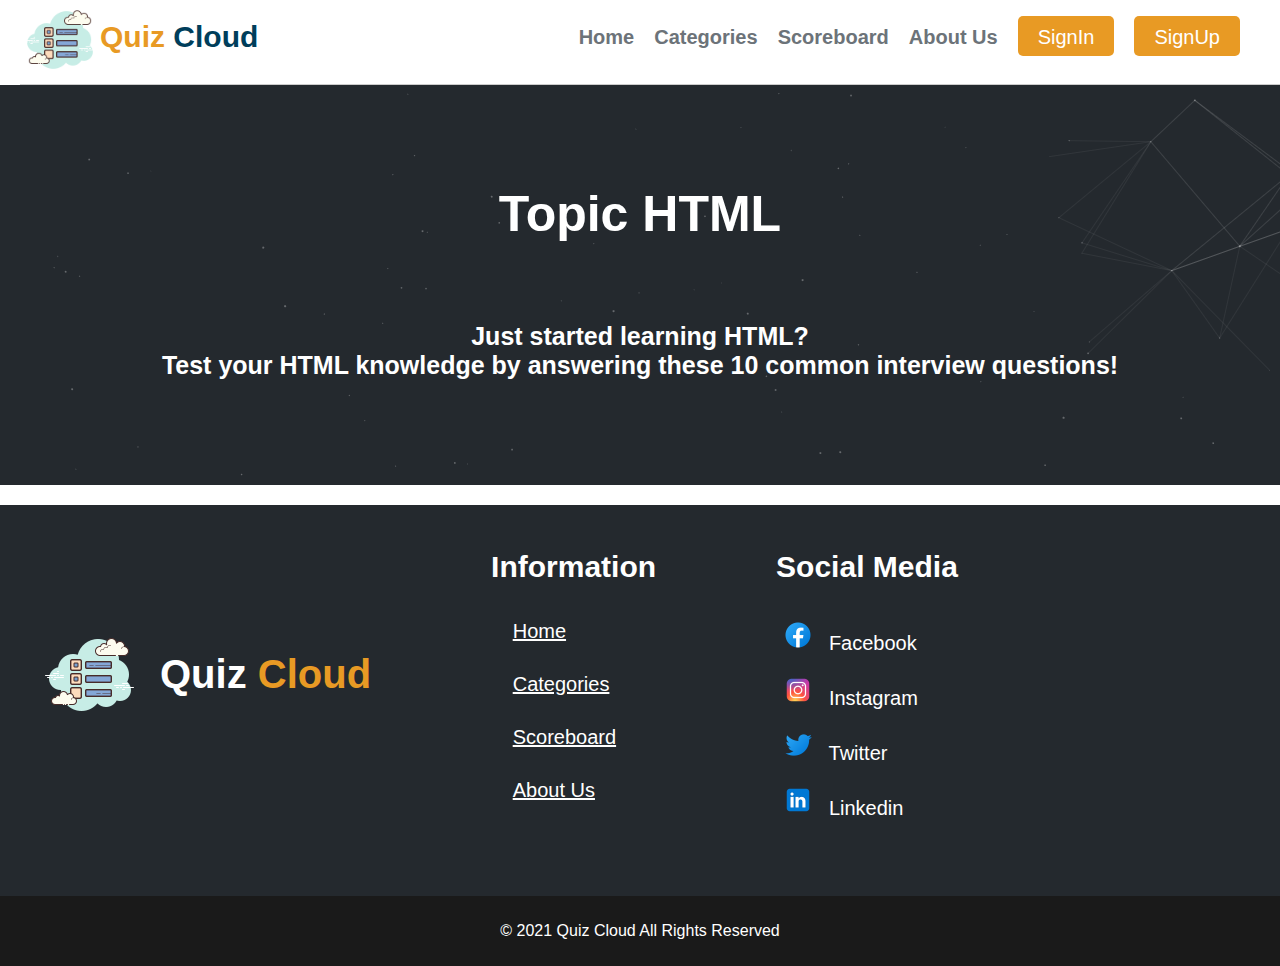
==== about.html @ d6a22921 "about.html" ====
<!DOCTYPE html>
<html>
  <head>
    <title>Quiz Application</title>
    <link rel="stylesheet" href="index.css" />
    <link rel="shortcut icon" href="quiz_icon.png" type="image/x-icon" />
  </head>
  <body>
    <!-- Navbar -->
    <nav>
      <div class="navbar">
        <a href="index.html">
          <img class="logo" src="images/quiz_icon.png" alt="Logo" />
        </a>
        <div>
          <h1>Quiz <span>Cloud</span></h1>
        </div>
        <div class="menu-bars">
          <span></span>
          <span></span>
          <span></span>
        </div>
        <div class="menu">
          <ul>
            <li><a href="index.html">Home</a></li>
            <li><a href="category.html">Categories</a></li>
            <li><a href="">Scoreboard</a></li>
            <li><a href="about.html">About Us</a></li>
          </ul>
          <button class="navbtn">SignIn</button>
          <button class="navbtn">SignUp</button>
        </div>
      </div>
    </nav>

    <!-- Container  -->
    <div class="container" id="ct2">
      <h1 id="topic">Topic HTML</h1>
      <h3 id="topic-st">
        Just started learning HTML? <br />
        Test your HTML knowledge by answering these 10 common interview
        questions!
      </h3>
    </div>

    <!-- Footer -->
    <footer>
      <div class="footer">
        <div class="footer-logo">
          <img src="images/quiz_icon.png" alt="Logo" />
          <h1>Quiz <span>Cloud</span></h1>
        </div>
        <div class="footer-menu">
          <h2>Information</h2>
          <ul>
            <li><a href="index.html">Home</a></li>
            <li><a href="category.html">Categories</a></li>
            <li><a href="">Scoreboard</a></li>
            <li><a href="about.html">About Us</a></li>
          </ul>
        </div>
        <div class="footer-social">
          <h2>Social Media</h2>
          <ul>
            <li>
              <a href=""
                ><img src="images/facebook.png" alt="facebook" /> Facebook</a
              >
            </li>
            <li>
              <a href=""
                ><img src="images/instagram.png" alt="instagram" /> Instagram</a
              >
            </li>
            <li>
              <a href=""
                ><img src="images/twitter.png" alt="twitter" /> Twitter</a
              >
            </li>
            <li>
              <a href=""
                ><img src="images/linkedin.png" alt="linkedin" /> Linkedin</a
              >
            </li>
          </ul>
        </div>
      </div>
      <div class="copyright">
        <p>&copy; 2021 <span>Quiz Cloud</span> All Rights Reserved</p>
      </div>
    </footer>
  </body>
</html>
---- index.css ----
* {
  font-family: Arial, Helvetica, sans-serif;
}

body {
  margin: 0;
}

/* navbar */

nav{
  margin-bottom: 0px;
}

.navbar{
  background-color: #FFFFFF;
  padding: 0px;
  margin: 0px 0px 0px 20px;
  border-bottom: 1px solid #ccc;
  display: flex;
}

.logo{
  height: 80px;
  width: 80px;
}

.navbar h1{
  color: #E89A24;
  font-weight: bold;
  font-size: 30px;
}

.navbar h1 span{
  color: #003E5B
}

.menu-bars{
  display: none;
  flex-direction: column;
  justify-content: space-between;
  width: 24px;
  height: 18px;
  cursor: pointer;
  margin: 30px;
}

.menu-bars span{
  width: 100%;
  height: 3px;
  background-color: black;
}

.menu{
  margin-left: auto;
  margin-top: 10px;
  margin-right: 20px;
  display: flex;
}

.menu ul{
  list-style: none;
  display: flex;
}

.menu ul li a{
  color: #6C7379;
  font-size: 20px;
  font-weight: bold;
  text-decoration:none;
  margin-right: 20px;
}

.navbtn{
  background-color: #E89A24;
  color: #FFFFFF;
  border: none;
  height: 40px;
  border-radius: 5px;
  padding: 10px 20px;
  font-size: 20px;
  cursor: pointer;
  margin-right: 20px;
  margin-top: 6px;
}

/* container */

.container{
  background-image: url(/images/download.png);
  width: 100%;
  height: 640px;
  padding: 0px;
  margin: 0px;
  align-self: center;
  background-color: #24292E;
  background-repeat: no-repeat;
  display: flex;
  flex-direction: column;
}

#ct2{
  background-image: url(images/background2.png);
  height: 400px;
}

.container h1{
  color: #FFFFFF;
  font-size: 50px;
  font-weight: bold;
  text-align: center;
  padding-top: 100px;
  margin-top: 0px;
}

.container h3{
  color: #FFFFFF;
  font-size: 25px;
  font-weight: bold;
  text-align: center;
  padding-top: 20px;
}

.container button{
  background-color: #E89A24;
  color: #FFFFFF;
  border: none;
  height: 40px;
  border-radius: 5px;
  padding: 10px 20px;
  font-size: 20px;
  cursor: pointer;
  margin-top: 20px;
  align-self: center;
}

.container button:hover{
  background-color: #F2B84B;
}

.container img{
  width: 30%;
  margin-top: 20px;
  margin-left: 35%;
}

/* heading */

.heading{
  color: #003E5B;
  text-align: center;
  font-weight: bold;
  margin-top: 60px;
}

/* courses */

.line {
  display: flex;
}

.category-card{
  width: 33%;
  padding: 20px 10px;
  margin: 20px 80px;
  background-color: #F7F7F7;
  display: flex;
  flex-direction: column;
}

.category-card img{
  height: 100px;
  width: 100px;
  margin: 10px;
  align-self: center;
}

.category-card h1{
  text-align: center;
  font-weight: bold;
  color: #003E5B;
}

.category-card p{
  text-align: center;
}

.category-card a{
  color: #E89A24;
  font-size: 18px;
  font-weight: bold;
}

.category-card a:hover{
  color: #F2B84B;
}

/* proceed */

.proceed{
  background-color: #F7F7F7;
  display: flex;
  flex-direction: column;
  align-items: center;
  padding: 20px 0px;
}

.proceed button{
  background-color: #E89A24;
  color: #FFFFFF;
  border: none;
  height: 40px;
  border-radius: 5px;
  padding: 10px 20px;
  font-size: 20px;
  cursor: pointer;
  margin-top: 20px;
  align-self: center;
}

/* footer */

footer{
  background-color: #24292E;
  color: #FFFFFF;
}

.footer{
  padding: 20px 0px;
  margin-top: 20px;
  display: flex;
  flex-direction: row;
  
}

.footer-logo{
  display: flex;
  margin-left: 40px;
  margin-top:  100px;
}

.footer-logo img{
  height: 100px;
  width: 100px;
}

.footer h1{
  font-size: 40px;
  font-weight: bold;
  margin-left: 20px;
}

.footer h1 span{
  color: #E89A24;
}

.footer ul{
  list-style: none;
  display: flex;
  flex-direction: column;
  margin-left: auto;
  margin-right: 40px;
}

.footer h2{
  font-size: 30px;
  font-weight: bold;
  margin-bottom: 20px;
  margin-left: 60px;
}

.footer-menu{
  display: flex;
  flex-direction: column;
  margin-left: 60px;
}

.footer-menu ul li{
  margin-bottom: 30px;
}

.footer a{
  color: #FFFFFF;
  font-size: 20px;
  margin-left: 20px;
}

.footer a:hover{
  color: #E89A24;
}

.footer-social{
  display: flex;
  flex-direction: column;
  margin-left: 60px;
}

.footer-social ul li{
  margin-bottom: 20px;
}

.footer-social a{
  margin-left: 20px;
  text-decoration: none;
}

.footer-social img{
  margin-right: 10px;
  width: 30px; 
  height: 30px; 
}

.copyright{
  background-color: #1A1A1A;
  color: #FFFFFF;
  text-align: center;
  padding: 10px 0px;
  margin-top: 20px;
}

/* quiz container */

#quiz-block{
  padding: 20px 0px;
  margin-top: 20px;
  display: flex;
  flex-direction: column;
}

.question{
  background-color: #F7F7F7;
  padding: 20px 10px;
  margin: 0px 80px;
  display: flex;
  flex-direction: column;
  font-weight: bold;
}

.answers{
  display: flex;
  flex-direction: column;
  margin: 0px 80px;
  padding: 0px 10px;
}

.answers label{
  margin-bottom: 10px;
  padding: 10px 20px;
  font-size: 16px;
}

.answers label:hover{
  border: 3px solid #F2B84B;
  border-radius: 5px;
}

.submit-quiz{
  background-color: #F7F7F7;
  display: flex;
  flex-direction: column;
  align-items: center;
  padding: 20px 0px;
}

.submit-quiz button{
  background-color: #E89A24;
  color: #FFFFFF;
  border: none;
  height: 40px;
  border-radius: 5px;
  padding: 10px 20px;
  font-size: 20px;
  cursor: pointer;
  margin-top: 20px;
  align-self: center;
}

.submit-quiz button:hover{
  background-color: #F2B84B;
}

.result{
  padding: 20px 10px;
  margin: 0px 80px;
  display: flex;
  flex-direction: column;
}

.result p{
  font-weight: bold;
  font-size: 20px;
  margin-bottom: 10px;
}

/* responsive */

@media only screen and (max-width:600px){
  .menu  {
    display: none;
  }

  .menu-bars{
    margin-left: auto;
    display: flex;
  }

  .line{
     display: block;
  }

  .category-card{
    width: 70%;
    margin: 20px auto;
  }

  .footer{
    display: block;
    padding: 20px;
  }

  .footer ul{
    margin-left: 20px;
  }

  .footer-logo{
    margin-left: 20%;
  }

  .footer-menu{
    margin-left: 25%;
    display: block;
  }

  .footer-social{
    margin-left: 25%;
    display: block;
  }
}
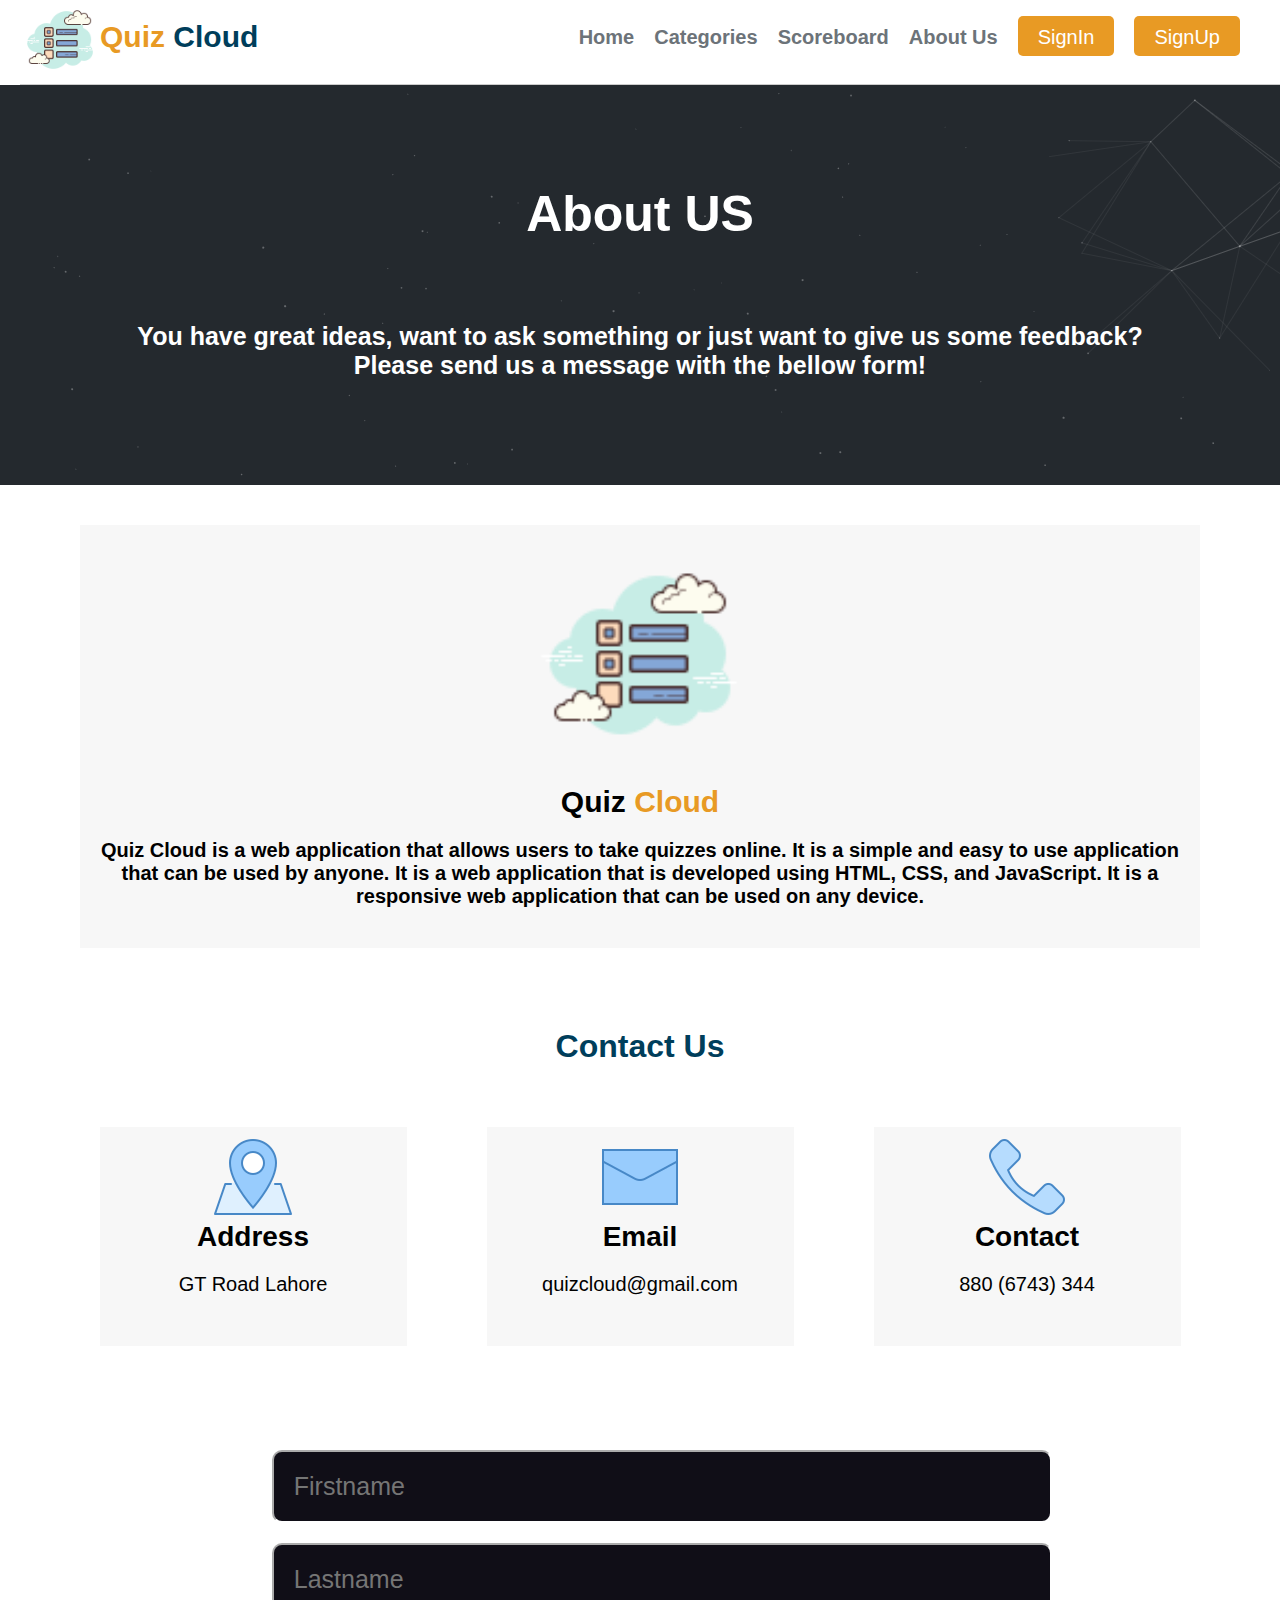
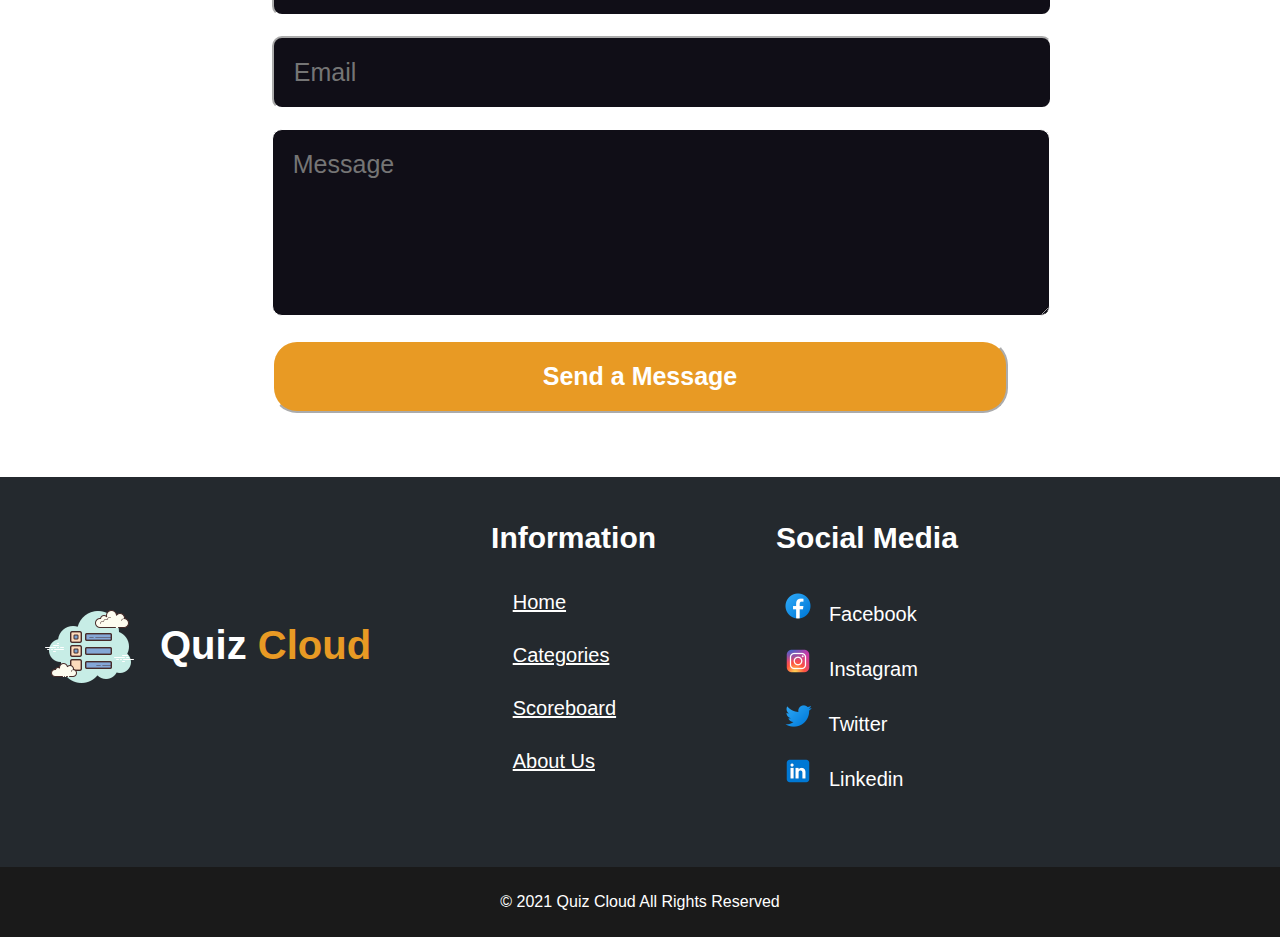
==== commit ea5ac245: "favicon" ====
--- a/about.html
+++ b/about.html
@@ -3,7 +3,7 @@
   <head>
     <title>Quiz Application</title>
     <link rel="stylesheet" href="index.css" />
-    <link rel="shortcut icon" href="quiz_icon.png" type="image/x-icon" />
+    <link rel="shortcut icon" href="images/favicon.ico" type="image/x-icon" />
   </head>
   <body>
     <!-- Navbar -->
@@ -35,13 +35,68 @@
 
     <!-- Container  -->
     <div class="container" id="ct2">
-      <h1 id="topic">Topic HTML</h1>
-      <h3 id="topic-st">
-        Just started learning HTML? <br />
-        Test your HTML knowledge by answering these 10 common interview
-        questions!
+      <h1>About US</h1>
+      <h3>
+        You have great ideas, want to ask something or just want to give us some
+        feedback? <br />Please send us a message with the bellow form!
       </h3>
     </div>
+
+    <!-- about us -->
+    <div class="about-us">
+      <div class="about-us-card">
+        <img src="images/quiz_icon.png" alt="" />
+        <div>
+          <h1>Quiz <span>Cloud</span></h1>
+          <p>
+            Quiz Cloud is a web application that allows users to take quizzes
+            online. It is a simple and easy to use application that can be used
+            by anyone. It is a web application that is developed using HTML,
+            CSS, and JavaScript. It is a responsive web application that can be
+            used on any device.
+          </p>
+        </div>
+      </div>
+    </div>
+
+     <!-- contact me -->
+     <h1 class="heading">Contact Us</h1>
+     <div class="contact">
+ 
+       <div class="contact-card">
+         <a href=""><img src="images/address.png" alt="Address"></a>
+         <h2>Address</h2>
+         <p>GT Road Lahore</p>
+       </div>
+ 
+       <div class="contact-card">
+         <a href=""><img src="images/email.png" alt="Email"></a>
+         <h2>Email</h2>
+         <p>quizcloud@gmail.com</p>
+       </div>
+ 
+       <div class="contact-card">
+         <a href=""><img src="images/phone.png" alt="Contact"></a>
+         <h2>Contact</h2>
+         <p>880 (6743) 344</p>
+       </div>
+ 
+     </div>
+ 
+     <!-- contact form -->
+     <div class="contact-form">
+       <form action="" >
+         <input class="firstname" type="text" placeholder="Firstname">
+         <input type="text" class="lastname" placeholder="Lastname">
+         <br>
+         <input type="text" class="email" placeholder="Email">
+         <br>
+         <textarea placeholder="Message" name="" id="" cols="30" rows="5" class="message"></textarea>
+         <br>
+         <!-- <input type="button" class="sendbtn" value="Send a Message"> -->
+         <button class="sendbtn" >Send a Message</button>
+       </form>
+     </div>
 
     <!-- Footer -->
     <footer>
--- a/index.css
+++ b/index.css
@@ -392,6 +392,133 @@
   margin-bottom: 10px;
 }
 
+/* about us */
+
+.about-us{
+  padding: 20px 0px;
+  margin-top: 20px;
+  display: flex;
+  flex-direction: column;
+}
+
+.about-us-card{
+  background-color: #F7F7F7;
+  padding: 20px 10px;
+  margin: 0px 80px;
+  display: flex;
+  flex-direction: column;
+  font-weight: bold;
+}
+
+.about-us-card img{
+  width: 20%;
+  align-self: center;
+}
+
+.about-us-card h1{
+  font-size: 30px;
+  margin-bottom: 10px;
+  text-align: center;
+}
+
+.about-us-card h1 span{
+  color: #E89A24;
+}
+
+.about-us-card p{
+  font-size: 20px;
+  text-align: center;
+}
+
+/* contact */
+
+.contact{
+  display: flex;
+  justify-content: center;
+  align-items: center;
+}
+
+.contact-card{
+  width: 287px;
+  background-color: #F7F7F7;
+  margin: 40px;
+  padding: 10px;
+  display: flex;
+  flex-direction: column;
+}
+
+.contact-card a{
+  text-align: center;
+}
+
+.contact-card h2{
+  margin: 0%;
+  text-align: center;
+  font-size: 28px;
+}
+
+.contact-card p{
+  text-align: center;
+  font-size: 20px;
+  margin-bottom: 40px;
+}
+
+/* contact form */
+
+.contact-form{
+  justify-content: center;
+  align-items: center;
+  margin: 5% 15%;
+  display: flex;
+  flex-direction: column;
+}
+
+.contact-form input{
+  font-size: 25px;
+  border-color: white;
+  background-color: #100E17;
+  border-radius: 10px;
+  padding: 20px;
+  color: white;
+  margin-bottom: 20px;
+}
+
+.firstname{
+  width: 100%;
+}
+
+.lastname{
+  width: 100%;
+  margin-left: auto;
+}
+
+.email {
+  width: 100%;
+}
+
+.message {
+  font-size: 25px;
+  border-color: white;
+  background-color: #100E17;
+  border-radius: 10px;
+  padding: 20px;
+  color: white;
+  width: 100%;
+  margin-bottom: 20px;
+  font-family: Arial, Helvetica, sans-serif;
+}
+
+.sendbtn{
+  font-size: 25px;
+  background-color: #E89A24;
+  border-radius: 25px;
+  border-color: white;
+  padding: 20px;
+  color: white;
+  width: 100%;
+  font-weight: bold;
+}
+
 /* responsive */
 
 @media only screen and (max-width:600px){
@@ -435,4 +562,8 @@
     margin-left: 25%;
     display: block;
   }
+
+  .contact{
+    flex-direction: column;
+}
 }